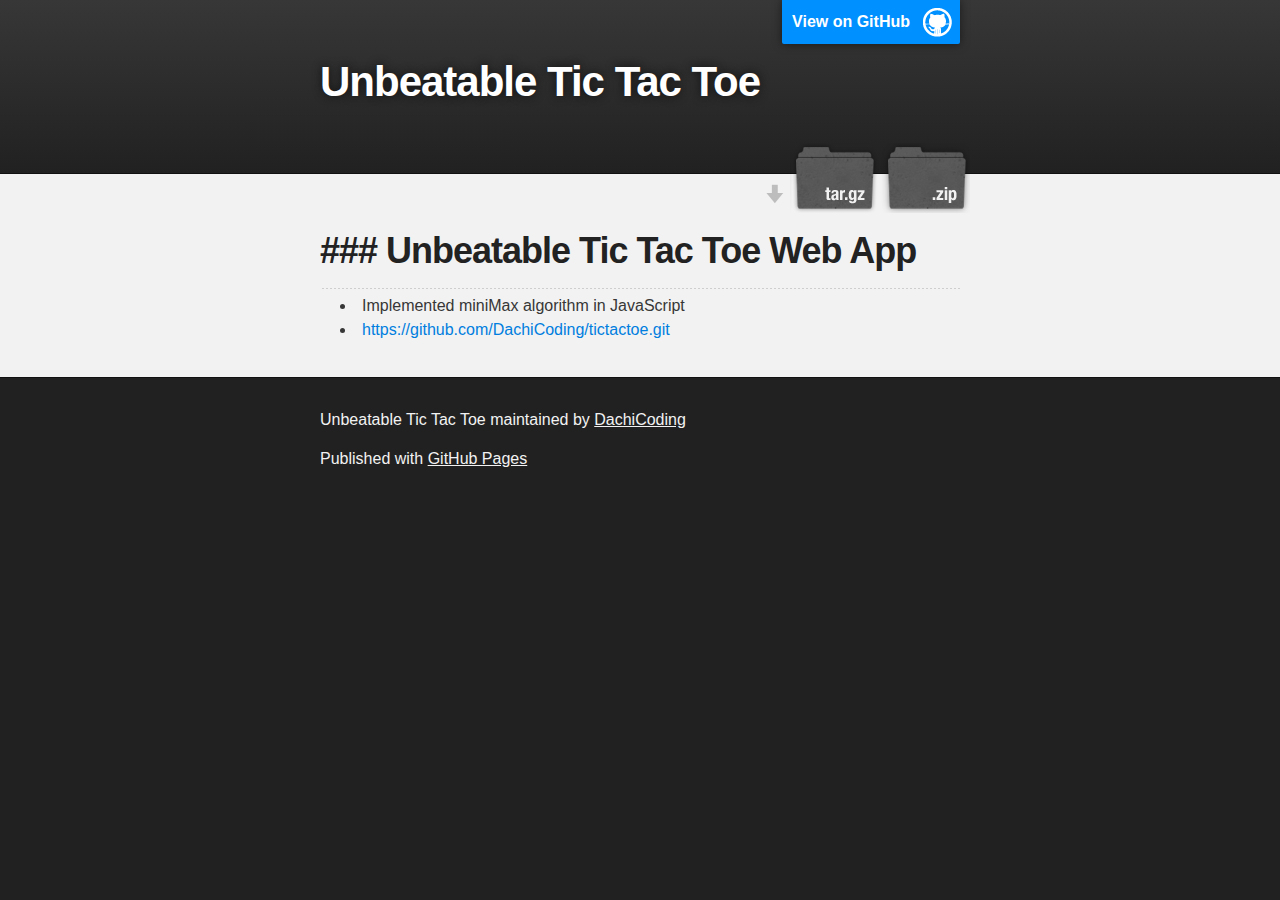
==== index.html @ 37bc1bdb "Create gh-pages branch via GitHub" ====
<!DOCTYPE html>
<html>

  <head>
    <meta charset='utf-8'>
    <meta http-equiv="X-UA-Compatible" content="chrome=1">
    <meta name="description" content="Unbeatable Tic Tac Toe : ">

    <link rel="stylesheet" type="text/css" media="screen" href="stylesheets/stylesheet.css">

    <title>Unbeatable Tic Tac Toe</title>
  </head>

  <body>

    <!-- HEADER -->
    <div id="header_wrap" class="outer">
        <header class="inner">
          <a id="forkme_banner" href="https://github.com/DachiCoding/tictactoe">View on GitHub</a>

          <h1 id="project_title">Unbeatable Tic Tac Toe</h1>
          <h2 id="project_tagline"></h2>

            <section id="downloads">
              <a class="zip_download_link" href="https://github.com/DachiCoding/tictactoe/zipball/master">Download this project as a .zip file</a>
              <a class="tar_download_link" href="https://github.com/DachiCoding/tictactoe/tarball/master">Download this project as a tar.gz file</a>
            </section>
        </header>
    </div>

    <!-- MAIN CONTENT -->
    <div id="main_content_wrap" class="outer">
      <section id="main_content" class="inner">
        <h1>
<a name="-unbeatable-tic-tac-toe-web-app" class="anchor" href="#-unbeatable-tic-tac-toe-web-app"><span class="octicon octicon-link"></span></a>### Unbeatable Tic Tac Toe Web App</h1>

<hr><ul>
<li>Implemented miniMax algorithm in JavaScript</li>
<li><a href="https://github.com/DachiCoding/tictactoe.git">https://github.com/DachiCoding/tictactoe.git</a></li>
</ul>
      </section>
    </div>

    <!-- FOOTER  -->
    <div id="footer_wrap" class="outer">
      <footer class="inner">
        <p class="copyright">Unbeatable Tic Tac Toe maintained by <a href="https://github.com/DachiCoding">DachiCoding</a></p>
        <p>Published with <a href="http://pages.github.com">GitHub Pages</a></p>
      </footer>
    </div>

    

  </body>
</html>
---- stylesheets/stylesheet.css ----
/*******************************************************************************
Slate Theme for GitHub Pages
by Jason Costello, @jsncostello
*******************************************************************************/

@import url(pygment_trac.css);

/*******************************************************************************
MeyerWeb Reset
*******************************************************************************/

html, body, div, span, applet, object, iframe,
h1, h2, h3, h4, h5, h6, p, blockquote, pre,
a, abbr, acronym, address, big, cite, code,
del, dfn, em, img, ins, kbd, q, s, samp,
small, strike, strong, sub, sup, tt, var,
b, u, i, center,
dl, dt, dd, ol, ul, li,
fieldset, form, label, legend,
table, caption, tbody, tfoot, thead, tr, th, td,
article, aside, canvas, details, embed,
figure, figcaption, footer, header, hgroup,
menu, nav, output, ruby, section, summary,
time, mark, audio, video {
  margin: 0;
  padding: 0;
  border: 0;
  font: inherit;
  vertical-align: baseline;
}

/* HTML5 display-role reset for older browsers */
article, aside, details, figcaption, figure,
footer, header, hgroup, menu, nav, section {
  display: block;
}

ol, ul {
  list-style: none;
}

table {
  border-collapse: collapse;
  border-spacing: 0;
}

/*******************************************************************************
Theme Styles
*******************************************************************************/

body {
  box-sizing: border-box;
  color:#373737;
  background: #212121;
  font-size: 16px;
  font-family: 'Myriad Pro', Calibri, Helvetica, Arial, sans-serif;
  line-height: 1.5;
  -webkit-font-smoothing: antialiased;
}

h1, h2, h3, h4, h5, h6 {
  margin: 10px 0;
  font-weight: 700;
  color:#222222;
  font-family: 'Lucida Grande', 'Calibri', Helvetica, Arial, sans-serif;
  letter-spacing: -1px;
}

h1 {
  font-size: 36px;
  font-weight: 700;
}

h2 {
  padding-bottom: 10px;
  font-size: 32px;
  background: url('../images/bg_hr.png') repeat-x bottom;
}

h3 {
  font-size: 24px;
}

h4 {
  font-size: 21px;
}

h5 {
  font-size: 18px;
}

h6 {
  font-size: 16px;
}

p {
  margin: 10px 0 15px 0;
}

footer p {
  color: #f2f2f2;
}

a {
  text-decoration: none;
  color: #007edf;
  text-shadow: none;

  transition: color 0.5s ease;
  transition: text-shadow 0.5s ease;
  -webkit-transition: color 0.5s ease;
  -webkit-transition: text-shadow 0.5s ease;
  -moz-transition: color 0.5s ease;
  -moz-transition: text-shadow 0.5s ease;
  -o-transition: color 0.5s ease;
  -o-transition: text-shadow 0.5s ease;
  -ms-transition: color 0.5s ease;
  -ms-transition: text-shadow 0.5s ease;
}

a:hover, a:focus {text-decoration: underline;}

footer a {
  color: #F2F2F2;
  text-decoration: underline;
}

em {
  font-style: italic;
}

strong {
  font-weight: bold;
}

img {
  position: relative;
  margin: 0 auto;
  max-width: 739px;
  padding: 5px;
  margin: 10px 0 10px 0;
  border: 1px solid #ebebeb;

  box-shadow: 0 0 5px #ebebeb;
  -webkit-box-shadow: 0 0 5px #ebebeb;
  -moz-box-shadow: 0 0 5px #ebebeb;
  -o-box-shadow: 0 0 5px #ebebeb;
  -ms-box-shadow: 0 0 5px #ebebeb;
}

p img {
  display: inline;
  margin: 0;
  padding: 0;
  vertical-align: middle;
  text-align: center;
  border: none;
}

pre, code {
  width: 100%;
  color: #222;
  background-color: #fff;

  font-family: Monaco, "Bitstream Vera Sans Mono", "Lucida Console", Terminal, monospace;
  font-size: 14px;

  border-radius: 2px;
  -moz-border-radius: 2px;
  -webkit-border-radius: 2px;
}

pre {
  width: 100%;
  padding: 10px;
  box-shadow: 0 0 10px rgba(0,0,0,.1);
  overflow: auto;
}

code {
  padding: 3px;
  margin: 0 3px;
  box-shadow: 0 0 10px rgba(0,0,0,.1);
}

pre code {
  display: block;
  box-shadow: none;
}

blockquote {
  color: #666;
  margin-bottom: 20px;
  padding: 0 0 0 20px;
  border-left: 3px solid #bbb;
}


ul, ol, dl {
  margin-bottom: 15px
}

ul {
  list-style: inside;
  padding-left: 20px;
}

ol {
  list-style: decimal inside;
  padding-left: 20px;
}

dl dt {
  font-weight: bold;
}

dl dd {
  padding-left: 20px;
  font-style: italic;
}

dl p {
  padding-left: 20px;
  font-style: italic;
}

hr {
  height: 1px;
  margin-bottom: 5px;
  border: none;
  background: url('../images/bg_hr.png') repeat-x center;
}

table {
  border: 1px solid #373737;
  margin-bottom: 20px;
  text-align: left;
 }

th {
  font-family: 'Lucida Grande', 'Helvetica Neue', Helvetica, Arial, sans-serif;
  padding: 10px;
  background: #373737;
  color: #fff;
 }

td {
  padding: 10px;
  border: 1px solid #373737;
 }

form {
  background: #f2f2f2;
  padding: 20px;
}

/*******************************************************************************
Full-Width Styles
*******************************************************************************/

.outer {
  width: 100%;
}

.inner {
  position: relative;
  max-width: 640px;
  padding: 20px 10px;
  margin: 0 auto;
}

#forkme_banner {
  display: block;
  position: absolute;
  top:0;
  right: 10px;
  z-index: 10;
  padding: 10px 50px 10px 10px;
  color: #fff;
  background: url('../images/blacktocat.png') #0090ff no-repeat 95% 50%;
  font-weight: 700;
  box-shadow: 0 0 10px rgba(0,0,0,.5);
  border-bottom-left-radius: 2px;
  border-bottom-right-radius: 2px;
}

#header_wrap {
  background: #212121;
  background: -moz-linear-gradient(top, #373737, #212121);
  background: -webkit-linear-gradient(top, #373737, #212121);
  background: -ms-linear-gradient(top, #373737, #212121);
  background: -o-linear-gradient(top, #373737, #212121);
  background: linear-gradient(top, #373737, #212121);
}

#header_wrap .inner {
  padding: 50px 10px 30px 10px;
}

#project_title {
  margin: 0;
  color: #fff;
  font-size: 42px;
  font-weight: 700;
  text-shadow: #111 0px 0px 10px;
}

#project_tagline {
  color: #fff;
  font-size: 24px;
  font-weight: 300;
  background: none;
  text-shadow: #111 0px 0px 10px;
}

#downloads {
  position: absolute;
  width: 210px;
  z-index: 10;
  bottom: -40px;
  right: 0;
  height: 70px;
  background: url('../images/icon_download.png') no-repeat 0% 90%;
}

.zip_download_link {
  display: block;
  float: right;
  width: 90px;
  height:70px;
  text-indent: -5000px;
  overflow: hidden;
  background: url(../images/sprite_download.png) no-repeat bottom left;
}

.tar_download_link {
  display: block;
  float: right;
  width: 90px;
  height:70px;
  text-indent: -5000px;
  overflow: hidden;
  background: url(../images/sprite_download.png) no-repeat bottom right;
  margin-left: 10px;
}

.zip_download_link:hover {
  background: url(../images/sprite_download.png) no-repeat top left;
}

.tar_download_link:hover {
  background: url(../images/sprite_download.png) no-repeat top right;
}

#main_content_wrap {
  background: #f2f2f2;
  border-top: 1px solid #111;
  border-bottom: 1px solid #111;
}

#main_content {
  padding-top: 40px;
}

#footer_wrap {
  background: #212121;
}



/*******************************************************************************
Small Device Styles
*******************************************************************************/

@media screen and (max-width: 480px) {
  body {
    font-size:14px;
  }

  #downloads {
    display: none;
  }

  .inner {
    min-width: 320px;
    max-width: 480px;
  }

  #project_title {
  font-size: 32px;
  }

  h1 {
    font-size: 28px;
  }

  h2 {
    font-size: 24px;
  }

  h3 {
    font-size: 21px;
  }

  h4 {
    font-size: 18px;
  }

  h5 {
    font-size: 14px;
  }

  h6 {
    font-size: 12px;
  }

  code, pre {
    min-width: 320px;
    max-width: 480px;
    font-size: 11px;
  }

}
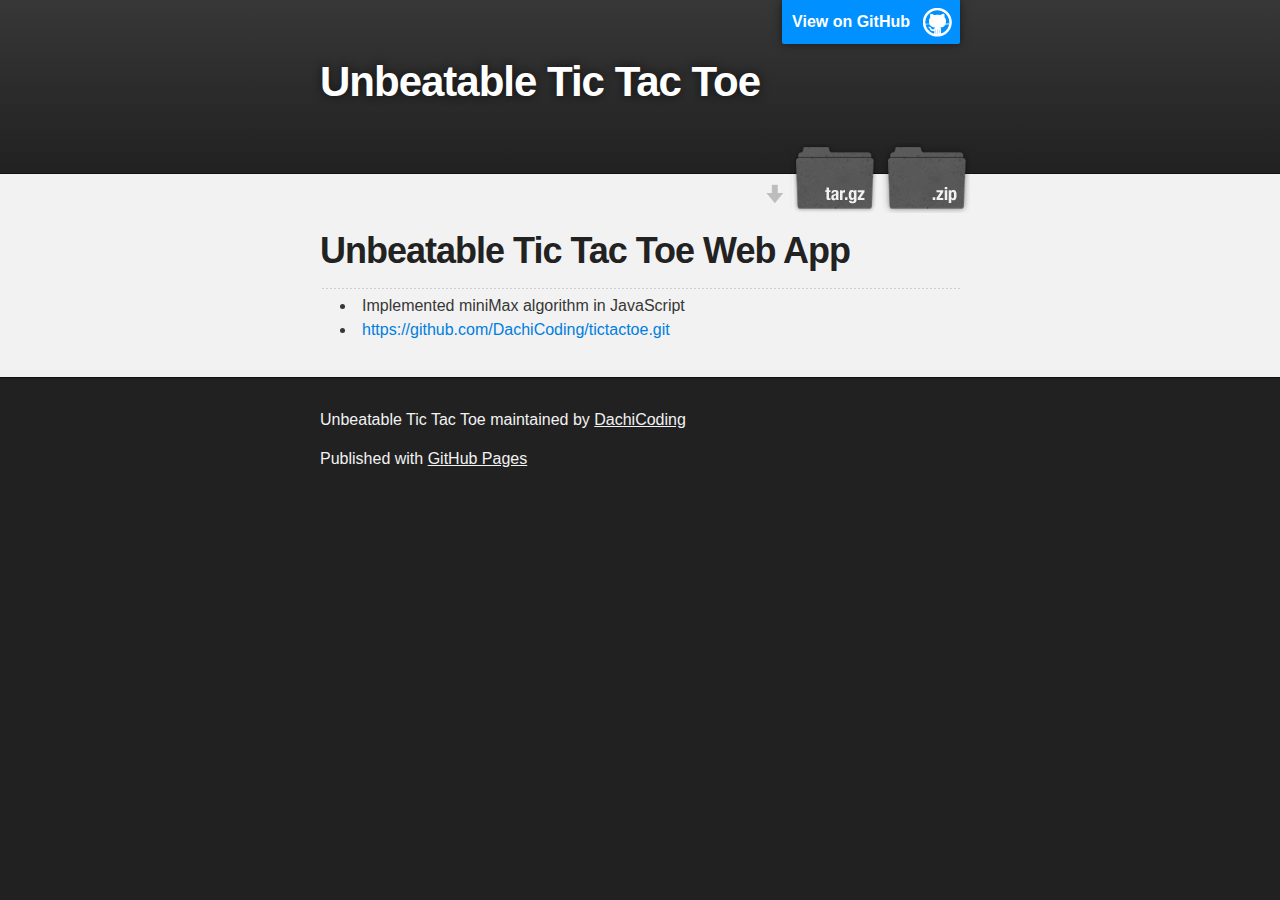
==== commit 25cd904c: "Create gh-pages branch via GitHub" ====
--- a/index.html
+++ b/index.html
@@ -32,7 +32,7 @@
     <div id="main_content_wrap" class="outer">
       <section id="main_content" class="inner">
         <h1>
-<a name="-unbeatable-tic-tac-toe-web-app" class="anchor" href="#-unbeatable-tic-tac-toe-web-app"><span class="octicon octicon-link"></span></a>### Unbeatable Tic Tac Toe Web App</h1>
+<a name="unbeatable-tic-tac-toe-web-app" class="anchor" href="#unbeatable-tic-tac-toe-web-app"><span class="octicon octicon-link"></span></a>Unbeatable Tic Tac Toe Web App</h1>
 
 <hr><ul>
 <li>Implemented miniMax algorithm in JavaScript</li>
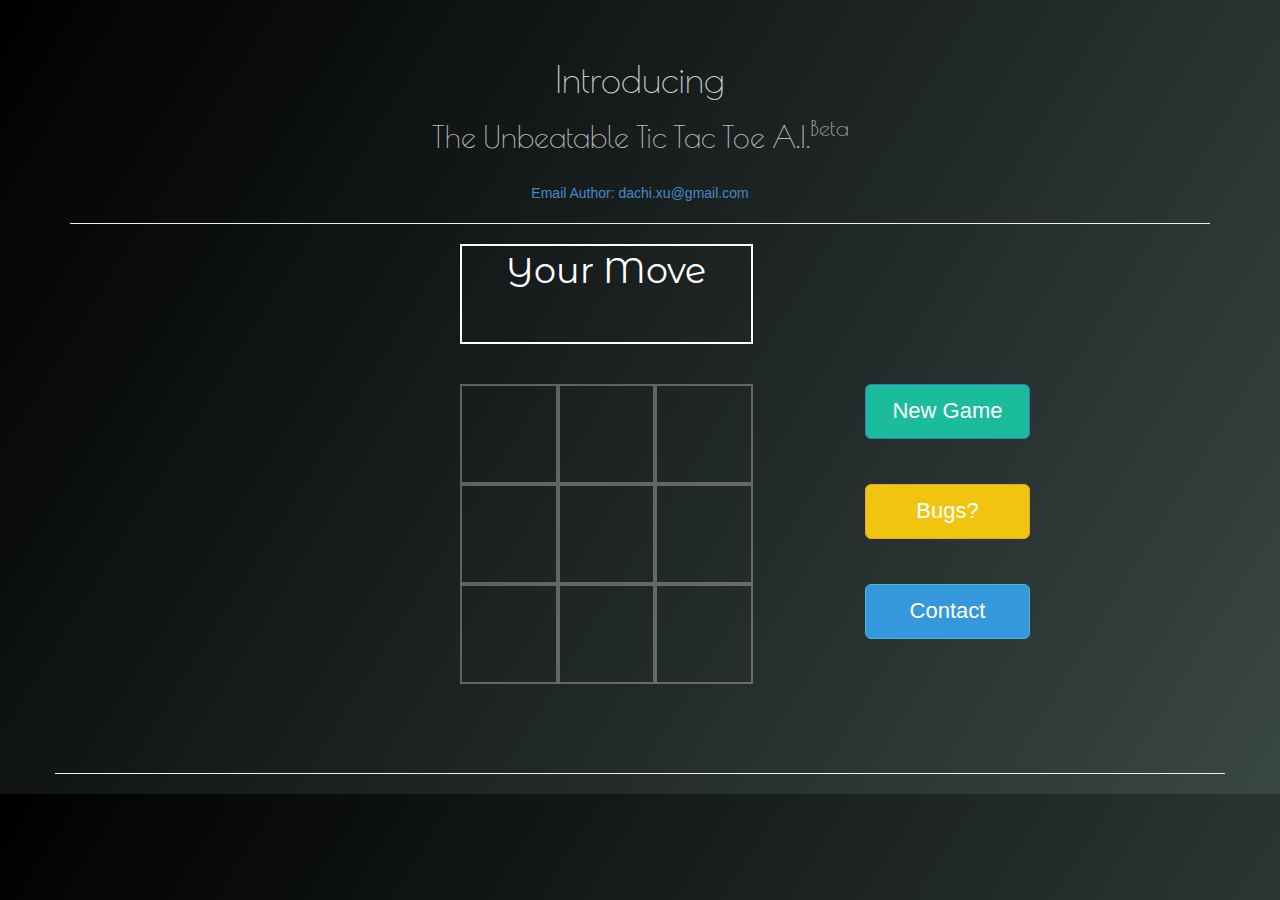
==== commit 0d42e51d: "tictactoe update 20141028" ====
--- a/index.html
+++ b/index.html
@@ -1,55 +1,194 @@
 <!DOCTYPE html>
-<html>
+<html lang="en">
 
-  <head>
-    <meta charset='utf-8'>
-    <meta http-equiv="X-UA-Compatible" content="chrome=1">
-    <meta name="description" content="Unbeatable Tic Tac Toe : ">
+ <!-- start of head -->
+ <head>
 
-    <link rel="stylesheet" type="text/css" media="screen" href="stylesheets/stylesheet.css">
+  <!-- Setup -->
+  <title>The Unbeatable Tic Tac Toe A.I</title>
+  <meta http-equiv="X-UA-Compatible" content="IE=Edge">
+  <meta charset="UTF-8">
 
-    <title>Unbeatable Tic Tac Toe</title>
-  </head>
+  <!-- CSS -->
+  <link rel="stylesheet" href="css/bootstrap.css">
+  <link rel="stylesheet" href="css/tictactoe.css">
+  <link href='http://fonts.googleapis.com/css?family=Poiret+One' rel='stylesheet' type='text/css'>
+  <link href='http://fonts.googleapis.com/css?family=Merriweather' rel='stylesheet' type='text/css'>
+  <link href='http://fonts.googleapis.com/css?family=Montserrat+Alternates' rel='stylesheet' type='text/css'>
 
-  <body>
+ <!-- end of head -->
+ </head>
 
-    <!-- HEADER -->
-    <div id="header_wrap" class="outer">
-        <header class="inner">
-          <a id="forkme_banner" href="https://github.com/DachiCoding/tictactoe">View on GitHub</a>
+ <!-- start of body -->
+ <body>
 
-          <h1 id="project_title">Unbeatable Tic Tac Toe</h1>
-          <h2 id="project_tagline"></h2>
-
-            <section id="downloads">
-              <a class="zip_download_link" href="https://github.com/DachiCoding/tictactoe/zipball/master">Download this project as a .zip file</a>
-              <a class="tar_download_link" href="https://github.com/DachiCoding/tictactoe/tarball/master">Download this project as a tar.gz file</a>
-            </section>
-        </header>
+ <div class="container page-header" id="header">
+   <div class="row">
+    <div class="col-md-2"></div>
+    <div class="col-md-8">
+     <h1 style="color:#CCCCCC;">Introducing</h1>
+     <h2 class="">The Unbeatable Tic Tac Toe A.I.<sup>Beta</sup></h2>
+     <br/>
+     <a href="mailto:dachi.xu@gmail.com">Email Author: dachi.xu@gmail.com</a>
+    </div>
+   </div>
+   <hr/>
+   
+   <!-- Playground -->
+   <div class="container playchart">
+     <!-- HUD -->
+    <div class="row chartrow" >
+     <div class="col-md-1 "></div>
+     <div class="col-md-1 "></div>
+     <div class="col-md-1 "></div>
+     <div class="col-md-1 "></div>
+     <div class="col-md-3 chartHUD" id="HUD"></div>
+    </div>
+    <br/><br/>
+    <div class="row chartrow" >
+     <div class="col-md-1 "></div>
+     <div class="col-md-1 "></div>
+     <div class="col-md-1 "></div>
+     <div class="col-md-1 "></div>
+     <div class="col-md-1 chartunit" id="c1"></div>
+     <div class="col-md-1 chartunit" id="c2"></div>
+     <div class="col-md-1 chartunit" id="c3"></div>
+     <div class="col-md-1 "></div>
+     <div class="col-md-2 ">
+      <button class="btn btn-hg btn-primary" id="newBtn">New Game</button>
+     </div>
     </div>
 
-    <!-- MAIN CONTENT -->
-    <div id="main_content_wrap" class="outer">
-      <section id="main_content" class="inner">
-        <h1>
-<a name="unbeatable-tic-tac-toe-web-app" class="anchor" href="#unbeatable-tic-tac-toe-web-app"><span class="octicon octicon-link"></span></a>Unbeatable Tic Tac Toe Web App</h1>
+    <div class="row chartrow" >
+     <div class="col-md-1 "></div>
+     <div class="col-md-1 "></div>
+     <div class="col-md-1 "></div>
+     <div class="col-md-1 "></div>
+     <div class="col-md-1 chartunit" id="c4"></div>
+     <div class="col-md-1 chartunit" id="c5"></div>
+     <div class="col-md-1 chartunit" id="c6"></div>
+     <div class="col-md-1 "></div>
+     <div class="col-md-2 ">
+      <button class="btn btn-hg btn-warning" data-toggle="modal" data-target="#myModal1">Bugs?</button>
 
-<hr><ul>
-<li>Implemented miniMax algorithm in JavaScript</li>
-<li><a href="https://github.com/DachiCoding/tictactoe.git">https://github.com/DachiCoding/tictactoe.git</a></li>
-</ul>
-      </section>
+      <!-- Modal -->
+      <div class="modal fade" id="myModal1" tabindex="-1" role="dialog" aria-labelledby="myModalLabel" aria-hidden="true">
+        <div class="modal-dialog">
+          <div class="modal-content">
+            <div class="modal-header">
+              <button type="button" class="close" data-dismiss="modal" aria-hidden="true">&times;</button>
+              <h4 class="modal-title" id="myModalLabel">What? You Say Bugs?</h4>
+            </div>
+            <div class="modal-body">
+             <p style="text-align:left;">
+             Dear Player:
+             <br/>
+             <br/>If you could not proceed to play the game or if you have beaten the A.I, then there is a bug.
+             <br/>
+             <br/>Because this game is designed to function well and beat you or at least not losing the game. Please call (312)-DACHI-XU for the customer service.
+             <br/>
+             <br/>Just Kidding. Please do not make the call.
+             <br/>
+             <br/>If you have encoutered a bug, please kindly let me know by email or via other contacts channles. I would appreciate your willing to help with improving this web app :) 
+             <br/>
+             <br/>Thanks,
+             <br/>Dachi
+             </p> 
+            </div>
+            <div class="modal-footer">
+              <button type="button" class="btn btn-default" data-dismiss="modal">Close</button>
+            </div>
+          </div><!-- /.modal-content -->
+        </div><!-- /.modal-dialog -->
+      </div><!-- /.modal -->
+     
+     </div>
     </div>
 
-    <!-- FOOTER  -->
-    <div id="footer_wrap" class="outer">
-      <footer class="inner">
-        <p class="copyright">Unbeatable Tic Tac Toe maintained by <a href="https://github.com/DachiCoding">DachiCoding</a></p>
-        <p>Published with <a href="http://pages.github.com">GitHub Pages</a></p>
-      </footer>
+    <div class="row chartrow" >
+     <div class="col-md-1 "></div>
+     <div class="col-md-1 "></div>
+     <div class="col-md-1 "></div>
+     <div class="col-md-1 "></div>
+     <div class="col-md-1 chartunit" id="c7"></div>
+     <div class="col-md-1 chartunit" id="c8"></div>
+     <div class="col-md-1 chartunit" id="c9"></div>
+     <div class="col-md-1 "></div>
+     <div class="col-md-2 ">
+      <button class="btn btn-hg btn-info" data-toggle="modal" data-target="#myModal2">Contact</button>
+
+      <!-- Modal -->
+      <div class="modal fade" id="myModal2" tabindex="-1" role="dialog" aria-labelledby="myModalLabel" aria-hidden="true">
+        <div class="modal-dialog">
+          <div class="modal-content">
+            <div class="modal-header">
+              <button type="button" class="close" data-dismiss="modal" aria-hidden="true">&times;</button>
+              <h4 class="modal-title" id="myModalLabel">Contact Dachi</h4>
+            </div>
+            <div class="modal-body">
+             <p style="text-align:left;">
+             Hello!
+             <br/>
+             <br/>My name is Dachi,  I am an international student at DePaul University while studying for my master degree of computer science. 
+             <br/>
+             <br/>I earned my last master of science in Finance degree at Illinois Institute of Techonology, and I was an intern/consultant at CME group for about 1 year and a half.
+             <br/>
+             <br/>Right now I am studying computer science at DePaul, at the same time I am learning web / mobile / hardware developing by myself.
+             <br/>
+             <br/>I am open to all kinds of opportunity to get involved in web / mobile projects or join a team as an intern/full time. I would really appreciate if you could share with me about related information.
+             <br/>
+             
+             <br/>You can contact me via email: <a href="mailto:dachi.xu@gmail.com">dachi.xu@gmail.com,</a>  or follow me <a href="https://twitter.com/DachiXu">@DachiXu</a> on twitter,
+             <br/>my resume is available at <a href="https://www.linkedin.com/pub/dachi-xu/36/954/20a">LinkedIn</a> and personal website: <a href="http://dachicj.com" target="_blank">dachicj.com</a>
+      
+             <br/>
+             <br/>Have a nice day!
+      
+             <br/>
+             <br/>Thanks,
+             <br/>Dachi
+             </p> 
+            </div>
+            <div class="modal-footer">
+              <button type="button" class="btn btn-default" data-dismiss="modal">Close</button>
+            </div>
+          </div><!-- /.modal-content -->
+        </div><!-- /.modal-dialog -->
+      </div><!-- /.modal -->
+
+     </div>
     </div>
+   </div>
+   <br/><br/><br/><br/>
 
-    
+   <!--
+   <div class="alert alert-success fade in" id="winDiv">
+    <button type="button" class="close" data-dismiss="alert" aria-hidden="true">×</button>
+    <p calss="text-success" id="wininfo">You Defeated A.I
+    </p>
+   </div>
 
-  </body>
+   <div class="alert alert-warning" id="drawDiv">
+    <button type="button" class="close" data-dismiss="alert" aria-hidden="true">×</button>
+    <p calss="text-warning" id="drawinfo">Draw Game    </p>
+   </div>
+
+   <div class="alert alert-danger" id="loseDiv">
+    <button type="button" class="close" data-dismiss="alert" aria-hidden="true">×</button>
+    <p calss="text-danger" id="loseinfo">Oops...You Lose
+    </p>
+   </div>
+   -->
+
+ <!-- end of container -->
+ </div>
+
+ <!-- Javascript-->
+ <!-- External JS-->
+ <script src="js/jquery-2.0.3.min.js"></script>
+ <script src="js/bootstrap.min.js"></script>
+ <script src="js/tictactoe.js"></script>
+ 
+ <!-- end of body -->
+ </body>
 </html>
--- a/css/tictactoe.css
+++ b/css/tictactoe.css
@@ -0,0 +1,569 @@
+body {
+ background-image: linear-gradient(to bottom right, #000000 0%, #394745 100%);
+ background-image: -webkit-linear-gradient(top left, #000000 0%, #394745 100%);
+ background-image: -moz-linear-gradient(top left, #000000 0%, #394745 100%);
+ background-image: -ms-linear-gradient(top left, #000000 0%, #394745 100%); 
+}
+
+h1 {
+  color: #CCCCCC;
+  font-family: 'Poiret One', serif;
+}
+
+h2 {
+  color: #BBBBBB;
+  font-family: 'Poiret One', serif;
+} 
+
+.playchart {
+  left: 50%;
+  top : 50%;
+  margin:0 auto 0 auto;
+}
+
+.btn {
+ width:100%;
+}
+
+#header {
+ text-align:center;
+}
+
+#HUD {
+ text-align:center;
+ vertical-align:middle;
+ font-size:35px;
+ opacity:1.0;
+ animation: 1.5s hudBlink infinite alternate ease-in-out;
+ -webkit-animation: 1.5s hudBlink infinite alternate ease-in-out;
+}
+
+.chartHUD {
+ height:100px;
+ border:2px solid white;
+ opacity:0.5;
+ vertical-align:middle;
+ font-size:70px;
+ font-family: 'Montserrat Alternates', sans-serif;
+ color:#FFFFFF;
+}
+
+.chartunit {
+ height:100px;
+ border:2px solid white;
+ opacity:0.3;
+ vertical-align:middle;
+ font-size:70px;
+ font-family: 'Montserrat Alternates', sans-serif;
+ color:#FFFFFF;
+}
+
+.chartunit:hover {
+ border:2px solid white;
+ opacity:1.0;
+}
+
+#winDiv {
+ display:none;
+}
+
+#drawDiv {
+ display:none;
+}
+
+#loseDiv {
+ display:none;
+}
+
+.cubicSpin {
+ animation: 0.65s cbcSpin ;
+ -webkit-animation: 0.65s cbcSpin ;
+}
+
+.clicked {
+ opacity:1.0;
+ border:3px solid white;
+}
+
+.clickable {
+ 
+}
+
+@keyframes cbcSpin {
+ 0% {transform: rotateY(0deg);}
+ 50% {transform: rotateY(180deg);}
+ 100% {transform: rotateY(360deg);}
+}
+
+@-webkit-keyframes cbcSpin {
+ 0% {-webkit-transform: rotateY(0deg);}
+ 50% {-webkit-transform: rotateY(180deg);}
+ 100% {webkit-transform: rotateY(360deg);}
+}
+
+@keyframes hudBlink {
+ 0% { border:2px solid white;}
+ 50% {border:2px solid grey;}
+ 100% { border:2px solid white;}
+}
+
+@-webkit-keyframes hudBlink {
+ 0% { border:2px solid white;}
+ 50% {border:2px solid grey;}
+ 100% { border:2px solid white;}
+}
+
+//flat-UI
+.btn {
+  border: none;
+  font-size: 15px;
+  font-weight: normal;
+  line-height: 1.4;
+  border-radius: 4px;
+  padding: 10px 15px;
+  -webkit-font-smoothing: subpixel-antialiased;
+  -webkit-transition: border .25s linear, color .25s linear, background-color .25s linear;
+  transition: border .25s linear, color .25s linear, background-color .25s linear;
+}
+.btn:hover,
+.btn:focus {
+  outline: none;
+  color: #ffffff;
+}
+.btn:active,
+.btn.active {
+  outline: none;
+  -webkit-box-shadow: none;
+  box-shadow: none;
+}
+.btn.disabled,
+.btn[disabled],
+fieldset[disabled] .btn {
+  background-color: #bdc3c7;
+  color: rgba(255, 255, 255, 0.75);
+  opacity: 0.7;
+  filter: alpha(opacity=70);
+}
+.btn > [class^="fui-"] {
+  margin: 0 1px;
+  position: relative;
+  line-height: 1;
+  top: 1px;
+}
+.btn-xs.btn > [class^="fui-"] {
+  font-size: 11px;
+  top: 0;
+}
+.btn-hg.btn > [class^="fui-"] {
+  top: 2px;
+}
+.btn-default {
+  color: #ffffff;
+  background-color: #bdc3c7;
+}
+.btn-default:hover,
+.btn-default:focus,
+.btn-default:active,
+.btn-default.active,
+.open .dropdown-toggle.btn-default {
+  color: #ffffff;
+  background-color: #cacfd2;
+  border-color: #cacfd2;
+}
+.btn-default:active,
+.btn-default.active,
+.open .dropdown-toggle.btn-default {
+  background: #a1a6a9;
+  border-color: #a1a6a9;
+}
+.btn-default.disabled,
+.btn-default[disabled],
+fieldset[disabled] .btn-default,
+.btn-default.disabled:hover,
+.btn-default[disabled]:hover,
+fieldset[disabled] .btn-default:hover,
+.btn-default.disabled:focus,
+.btn-default[disabled]:focus,
+fieldset[disabled] .btn-default:focus,
+.btn-default.disabled:active,
+.btn-default[disabled]:active,
+fieldset[disabled] .btn-default:active,
+.btn-default.disabled.active,
+.btn-default[disabled].active,
+fieldset[disabled] .btn-default.active {
+  background-color: #bdc3c7;
+  border-color: #bdc3c7;
+}
+.btn-primary {
+  color: #ffffff;
+  background-color: #1abc9c;
+}
+.btn-primary:hover,
+.btn-primary:focus,
+.btn-primary:active,
+.btn-primary.active,
+.open .dropdown-toggle.btn-primary {
+  color: #ffffff;
+  background-color: #48c9b0;
+  border-color: #48c9b0;
+}
+.btn-primary:active,
+.btn-primary.active,
+.open .dropdown-toggle.btn-primary {
+  background: #16a085;
+  border-color: #16a085;
+}
+.btn-primary.disabled,
+.btn-primary[disabled],
+fieldset[disabled] .btn-primary,
+.btn-primary.disabled:hover,
+.btn-primary[disabled]:hover,
+fieldset[disabled] .btn-primary:hover,
+.btn-primary.disabled:focus,
+.btn-primary[disabled]:focus,
+fieldset[disabled] .btn-primary:focus,
+.btn-primary.disabled:active,
+.btn-primary[disabled]:active,
+fieldset[disabled] .btn-primary:active,
+.btn-primary.disabled.active,
+.btn-primary[disabled].active,
+fieldset[disabled] .btn-primary.active {
+  background-color: #1abc9c;
+  border-color: #1abc9c;
+}
+.btn-info {
+  color: #ffffff;
+  background-color: #3498db;
+}
+.btn-info:hover,
+.btn-info:focus,
+.btn-info:active,
+.btn-info.active,
+.open .dropdown-toggle.btn-info {
+  color: #ffffff;
+  background-color: #5dade2;
+  border-color: #5dade2;
+}
+.btn-info:active,
+.btn-info.active,
+.open .dropdown-toggle.btn-info {
+  background: #2c81ba;
+  border-color: #2c81ba;
+}
+.btn-info.disabled,
+.btn-info[disabled],
+fieldset[disabled] .btn-info,
+.btn-info.disabled:hover,
+.btn-info[disabled]:hover,
+fieldset[disabled] .btn-info:hover,
+.btn-info.disabled:focus,
+.btn-info[disabled]:focus,
+fieldset[disabled] .btn-info:focus,
+.btn-info.disabled:active,
+.btn-info[disabled]:active,
+fieldset[disabled] .btn-info:active,
+.btn-info.disabled.active,
+.btn-info[disabled].active,
+fieldset[disabled] .btn-info.active {
+  background-color: #3498db;
+  border-color: #3498db;
+}
+.btn-danger {
+  color: #ffffff;
+  background-color: #e74c3c;
+}
+.btn-danger:hover,
+.btn-danger:focus,
+.btn-danger:active,
+.btn-danger.active,
+.open .dropdown-toggle.btn-danger {
+  color: #ffffff;
+  background-color: #ec7063;
+  border-color: #ec7063;
+}
+.btn-danger:active,
+.btn-danger.active,
+.open .dropdown-toggle.btn-danger {
+  background: #c44133;
+  border-color: #c44133;
+}
+.btn-danger.disabled,
+.btn-danger[disabled],
+fieldset[disabled] .btn-danger,
+.btn-danger.disabled:hover,
+.btn-danger[disabled]:hover,
+fieldset[disabled] .btn-danger:hover,
+.btn-danger.disabled:focus,
+.btn-danger[disabled]:focus,
+fieldset[disabled] .btn-danger:focus,
+.btn-danger.disabled:active,
+.btn-danger[disabled]:active,
+fieldset[disabled] .btn-danger:active,
+.btn-danger.disabled.active,
+.btn-danger[disabled].active,
+fieldset[disabled] .btn-danger.active {
+  background-color: #e74c3c;
+  border-color: #e74c3c;
+}
+.btn-success {
+  color: #ffffff;
+  background-color: #2ecc71;
+}
+.btn-success:hover,
+.btn-success:focus,
+.btn-success:active,
+.btn-success.active,
+.open .dropdown-toggle.btn-success {
+  color: #ffffff;
+  background-color: #58d68d;
+  border-color: #58d68d;
+}
+.btn-success:active,
+.btn-success.active,
+.open .dropdown-toggle.btn-success {
+  background: #27ad60;
+  border-color: #27ad60;
+}
+.btn-success.disabled,
+.btn-success[disabled],
+fieldset[disabled] .btn-success,
+.btn-success.disabled:hover,
+.btn-success[disabled]:hover,
+fieldset[disabled] .btn-success:hover,
+.btn-success.disabled:focus,
+.btn-success[disabled]:focus,
+fieldset[disabled] .btn-success:focus,
+.btn-success.disabled:active,
+.btn-success[disabled]:active,
+fieldset[disabled] .btn-success:active,
+.btn-success.disabled.active,
+.btn-success[disabled].active,
+fieldset[disabled] .btn-success.active {
+  background-color: #2ecc71;
+  border-color: #2ecc71;
+}
+.btn-warning {
+  color: #ffffff;
+  background-color: #f1c40f;
+}
+.btn-warning:hover,
+.btn-warning:focus,
+.btn-warning:active,
+.btn-warning.active,
+.open .dropdown-toggle.btn-warning {
+  color: #ffffff;
+  background-color: #f5d313;
+  border-color: #f5d313;
+}
+.btn-warning:active,
+.btn-warning.active,
+.open .dropdown-toggle.btn-warning {
+  background: #cda70d;
+  border-color: #cda70d;
+}
+.btn-warning.disabled,
+.btn-warning[disabled],
+fieldset[disabled] .btn-warning,
+.btn-warning.disabled:hover,
+.btn-warning[disabled]:hover,
+fieldset[disabled] .btn-warning:hover,
+.btn-warning.disabled:focus,
+.btn-warning[disabled]:focus,
+fieldset[disabled] .btn-warning:focus,
+.btn-warning.disabled:active,
+.btn-warning[disabled]:active,
+fieldset[disabled] .btn-warning:active,
+.btn-warning.disabled.active,
+.btn-warning[disabled].active,
+fieldset[disabled] .btn-warning.active {
+  background-color: #f1c40f;
+  border-color: #f1c40f;
+}
+.btn-inverse {
+  color: #ffffff;
+  background-color: #34495e;
+}
+.btn-inverse:hover,
+.btn-inverse:focus,
+.btn-inverse:active,
+.btn-inverse.active,
+.open .dropdown-toggle.btn-inverse {
+  color: #ffffff;
+  background-color: #415b76;
+  border-color: #415b76;
+}
+.btn-inverse:active,
+.btn-inverse.active,
+.open .dropdown-toggle.btn-inverse {
+  background: #2c3e50;
+  border-color: #2c3e50;
+}
+.btn-inverse.disabled,
+.btn-inverse[disabled],
+fieldset[disabled] .btn-inverse,
+.btn-inverse.disabled:hover,
+.btn-inverse[disabled]:hover,
+fieldset[disabled] .btn-inverse:hover,
+.btn-inverse.disabled:focus,
+.btn-inverse[disabled]:focus,
+fieldset[disabled] .btn-inverse:focus,
+.btn-inverse.disabled:active,
+.btn-inverse[disabled]:active,
+fieldset[disabled] .btn-inverse:active,
+.btn-inverse.disabled.active,
+.btn-inverse[disabled].active,
+fieldset[disabled] .btn-inverse.active {
+  background-color: #34495e;
+  border-color: #34495e;
+}
+.btn-embossed {
+  -webkit-box-shadow: inset 0 -2px 0 rgba(0, 0, 0, 0.15);
+  box-shadow: inset 0 -2px 0 rgba(0, 0, 0, 0.15);
+}
+.btn-embossed.active,
+.btn-embossed:active {
+  -webkit-box-shadow: inset 0 2px 0 rgba(0, 0, 0, 0.15);
+  box-shadow: inset 0 2px 0 rgba(0, 0, 0, 0.15);
+}
+.btn-wide {
+  min-width: 140px;
+  padding-left: 30px;
+  padding-right: 30px;
+}
+.btn-link {
+  color: #16a085;
+}
+.btn-link:hover,
+.btn-link:focus {
+  color: #1abc9c;
+  text-decoration: underline;
+  background-color: transparent;
+}
+.btn-link[disabled]:hover,
+fieldset[disabled] .btn-link:hover,
+.btn-link[disabled]:focus,
+fieldset[disabled] .btn-link:focus {
+  color: #bdc3c7;
+  text-decoration: none;
+}
+.btn-hg {
+  padding: 13px 20px;
+  font-size: 22px;
+  line-height: 1.227;
+  border-radius: 6px;
+}
+.btn-lg {
+  padding: 10px 19px;
+  font-size: 17px;
+  line-height: 1.471;
+  border-radius: 6px;
+}
+.btn-sm {
+  padding: 9px 13px;
+  font-size: 13px;
+  line-height: 1.385;
+  border-radius: 4px;
+}
+.btn-xs {
+  padding: 6px 9px;
+  font-size: 12px;
+  line-height: 1.083;
+  border-radius: 3px;
+}
+.btn-tip {
+  font-weight: 300;
+  padding-left: 10px;
+  font-size: 92%;
+}
+.btn-block {
+  white-space: normal;
+}
+.btn-default .caret {
+  border-top-color: #ffffff;
+}
+.btn-primary .caret,
+.btn-success .caret,
+.btn-warning .caret,
+.btn-danger .caret,
+.btn-info .caret {
+  border-top-color: #ffffff;
+}
+.dropup .btn-default .caret {
+  border-bottom-color: #ffffff;
+}
+.dropup .btn-primary .caret,
+.dropup .btn-success .caret,
+.dropup .btn-warning .caret,
+.dropup .btn-danger .caret,
+.dropup .btn-info .caret {
+  border-bottom-color: #ffffff;
+}
+.btn-group-xs > .btn {
+  padding: 6px 9px;
+  font-size: 12px;
+  line-height: 1.083;
+  border-radius: 3px;
+}
+.btn-group-sm > .btn {
+  padding: 9px 13px;
+  font-size: 13px;
+  line-height: 1.385;
+  border-radius: 4px;
+}
+.btn-group-lg > .btn {
+  padding: 10px 19px;
+  font-size: 17px;
+  line-height: 1.471;
+  border-radius: 6px;
+}
+.btn-group-gh > .btn {
+  padding: 13px 20px;
+  font-size: 22px;
+  line-height: 1.227;
+  border-radius: 6px;
+}
+.btn-group > .btn + .btn {
+  margin-left: 0;
+}
+.btn-group > .btn + .dropdown-toggle {
+  border-left: 2px solid rgba(52, 73, 94, 0.15);
+  padding-left: 12px;
+  padding-right: 12px;
+}
+.btn-group > .btn + .dropdown-toggle .caret {
+  margin-left: 3px;
+  margin-right: 3px;
+}
+.btn-group > .btn.btn-gh + .dropdown-toggle .caret {
+  margin-left: 7px;
+  margin-right: 7px;
+}
+.btn-group > .btn.btn-sm + .dropdown-toggle .caret {
+  margin-left: 0;
+  margin-right: 0;
+}
+.dropdown-toggle .caret {
+  margin-left: 8px;
+}
+.btn-group > .btn,
+.btn-group > .dropdown-menu,
+.btn-group > .popover {
+  font-weight: 400;
+}
+.btn-group:focus .dropdown-toggle {
+  outline: none;
+  -webkit-transition: 0.25s;
+  transition: 0.25s;
+}
+.btn-group.open .dropdown-toggle {
+  color: rgba(255, 255, 255, 0.75);
+  -webkit-box-shadow: none;
+  box-shadow: none;
+}
+.btn-toolbar .btn.active {
+  color: #ffffff;
+}
+.btn-toolbar .btn > [class^="fui-"] {
+  font-size: 16px;
+  margin: 0 1px;
+}
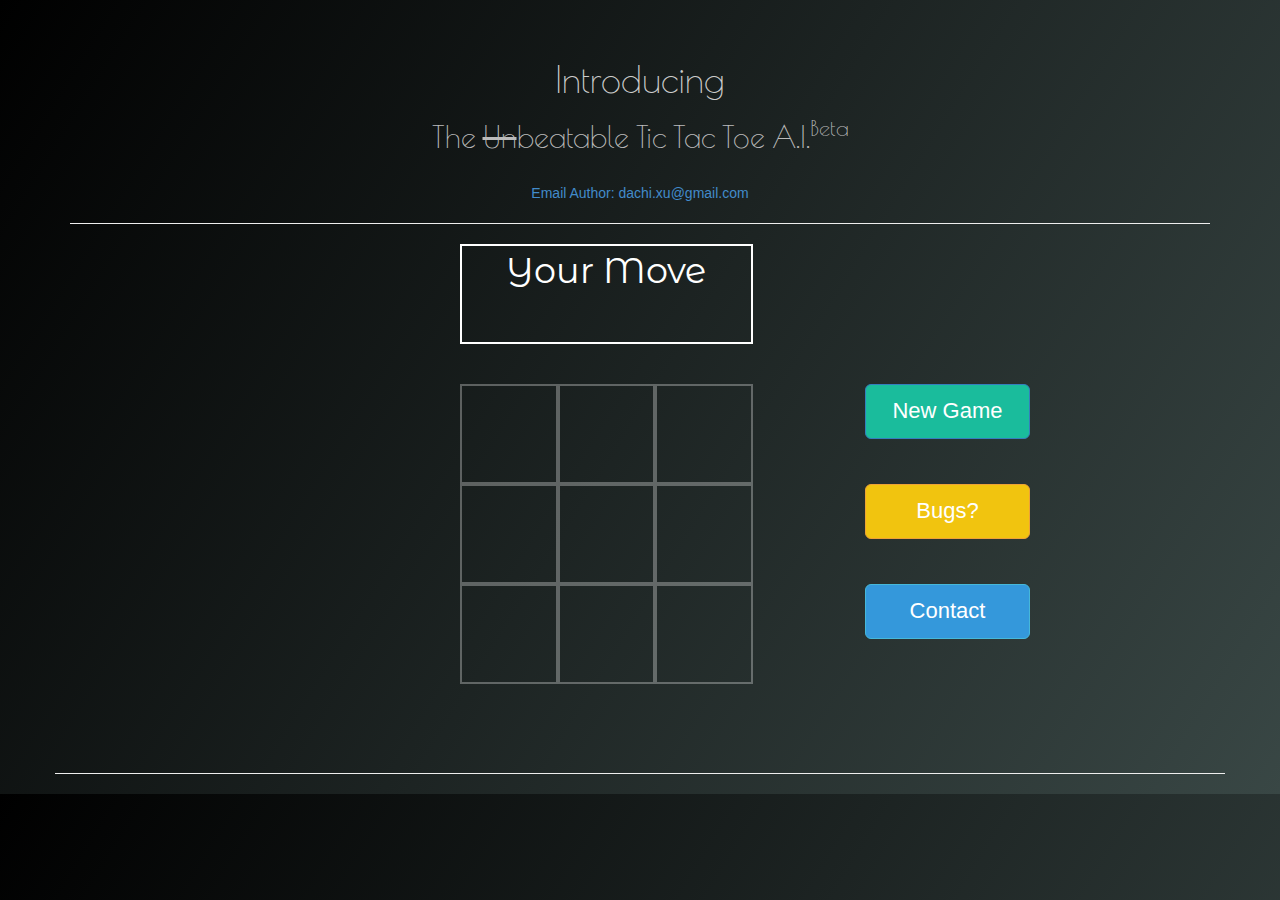
==== commit 0dab1a9a: "change website title" ====
--- a/index.html
+++ b/index.html
@@ -5,7 +5,7 @@
  <head>
 
   <!-- Setup -->
-  <title>The Unbeatable Tic Tac Toe A.I</title>
+  <title>The <del>Un</del>beatable Tic Tac Toe A.I</title>
   <meta http-equiv="X-UA-Compatible" content="IE=Edge">
   <meta charset="UTF-8">
 
@@ -27,7 +27,7 @@
     <div class="col-md-2"></div>
     <div class="col-md-8">
      <h1 style="color:#CCCCCC;">Introducing</h1>
-     <h2 class="">The Unbeatable Tic Tac Toe A.I.<sup>Beta</sup></h2>
+     <h2 class="">The <del>Un</del>beatable Tic Tac Toe A.I.<sup>Beta</sup></h2>
      <br/>
      <a href="mailto:dachi.xu@gmail.com">Email Author: dachi.xu@gmail.com</a>
     </div>
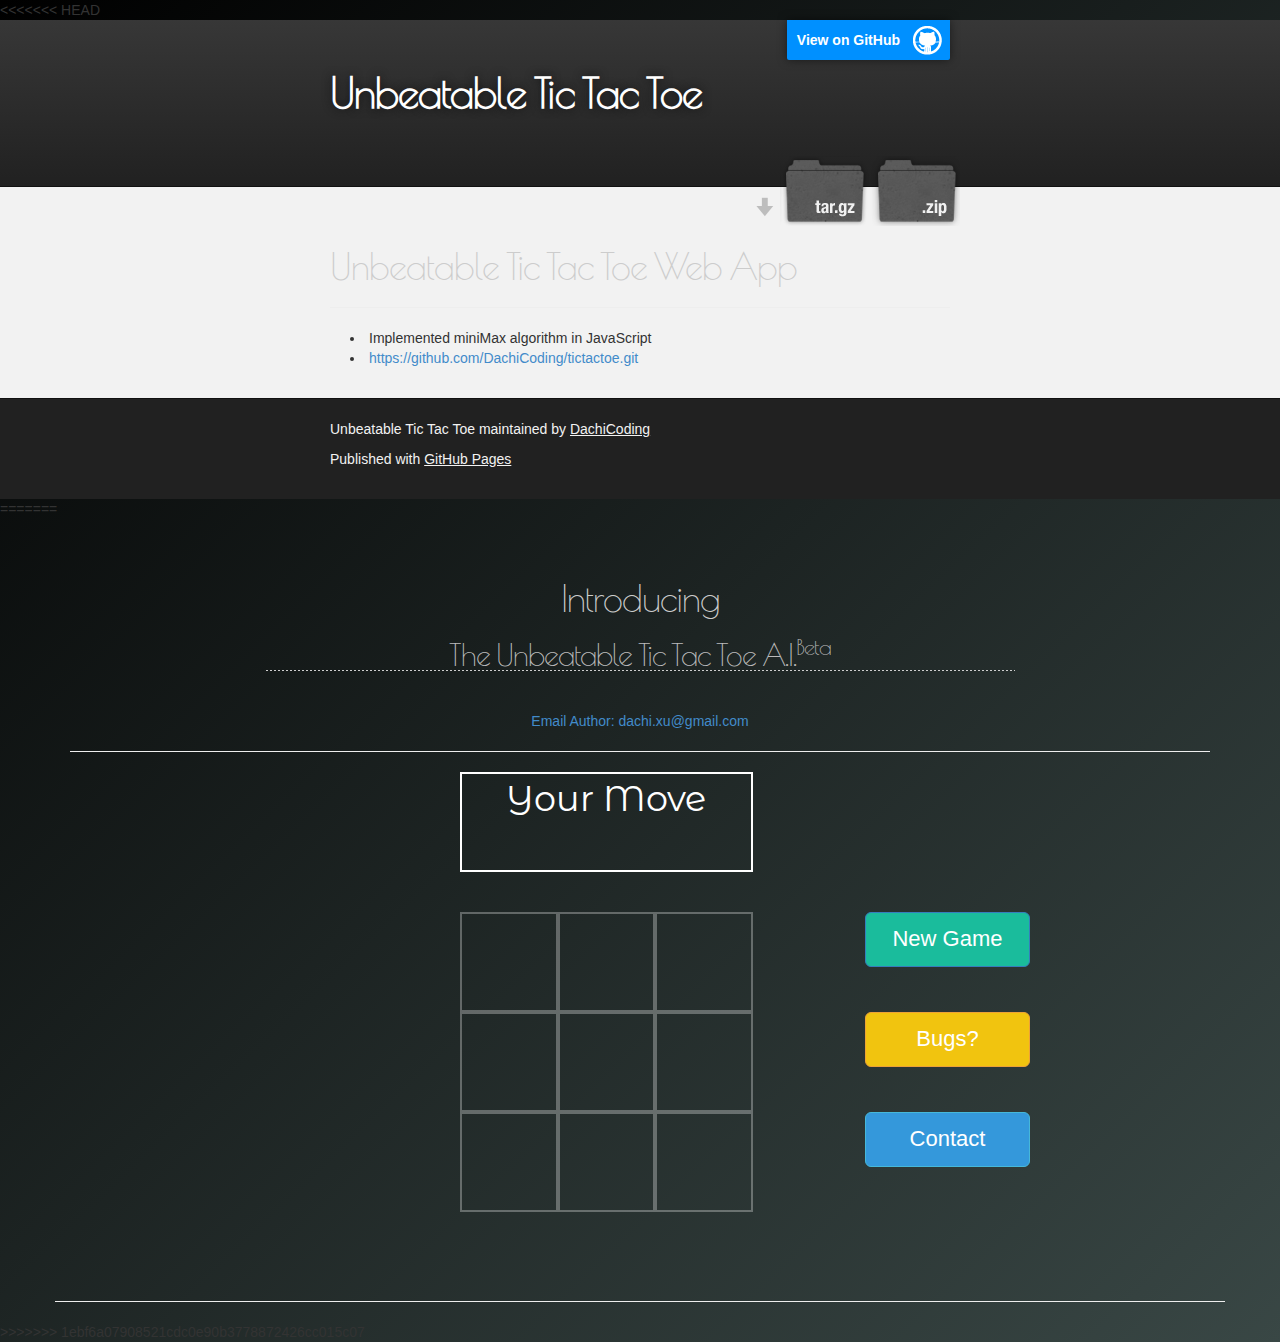
==== commit fba879d6: "change title" ====
--- a/index.html
+++ b/index.html
@@ -1,11 +1,66 @@
 <!DOCTYPE html>
+<<<<<<< HEAD
+<html>
+
+  <head>
+    <meta charset='utf-8'>
+    <meta http-equiv="X-UA-Compatible" content="chrome=1">
+    <meta name="description" content="Unbeatable Tic Tac Toe : ">
+
+    <link rel="stylesheet" type="text/css" media="screen" href="stylesheets/stylesheet.css">
+
+    <title>Unbeatable Tic Tac Toe</title>
+  </head>
+
+  <body>
+
+    <!-- HEADER -->
+    <div id="header_wrap" class="outer">
+        <header class="inner">
+          <a id="forkme_banner" href="https://github.com/DachiCoding/tictactoe">View on GitHub</a>
+
+          <h1 id="project_title">Unbeatable Tic Tac Toe</h1>
+          <h2 id="project_tagline"></h2>
+
+            <section id="downloads">
+              <a class="zip_download_link" href="https://github.com/DachiCoding/tictactoe/zipball/master">Download this project as a .zip file</a>
+              <a class="tar_download_link" href="https://github.com/DachiCoding/tictactoe/tarball/master">Download this project as a tar.gz file</a>
+            </section>
+        </header>
+    </div>
+
+    <!-- MAIN CONTENT -->
+    <div id="main_content_wrap" class="outer">
+      <section id="main_content" class="inner">
+        <h1>
+<a name="unbeatable-tic-tac-toe-web-app" class="anchor" href="#unbeatable-tic-tac-toe-web-app"><span class="octicon octicon-link"></span></a>Unbeatable Tic Tac Toe Web App</h1>
+
+<hr><ul>
+<li>Implemented miniMax algorithm in JavaScript</li>
+<li><a href="https://github.com/DachiCoding/tictactoe.git">https://github.com/DachiCoding/tictactoe.git</a></li>
+</ul>
+      </section>
+    </div>
+
+    <!-- FOOTER  -->
+    <div id="footer_wrap" class="outer">
+      <footer class="inner">
+        <p class="copyright">Unbeatable Tic Tac Toe maintained by <a href="https://github.com/DachiCoding">DachiCoding</a></p>
+        <p>Published with <a href="http://pages.github.com">GitHub Pages</a></p>
+      </footer>
+    </div>
+
+    
+
+  </body>
+=======
 <html lang="en">
 
  <!-- start of head -->
  <head>
 
   <!-- Setup -->
-  <title>The <del>Un</del>beatable Tic Tac Toe A.I</title>
+  <title>The Unbeatable Tic Tac Toe A.I</title>
   <meta http-equiv="X-UA-Compatible" content="IE=Edge">
   <meta charset="UTF-8">
 
@@ -27,7 +82,7 @@
     <div class="col-md-2"></div>
     <div class="col-md-8">
      <h1 style="color:#CCCCCC;">Introducing</h1>
-     <h2 class="">The <del>Un</del>beatable Tic Tac Toe A.I.<sup>Beta</sup></h2>
+     <h2 class="">The Unbeatable Tic Tac Toe A.I.<sup>Beta</sup></h2>
      <br/>
      <a href="mailto:dachi.xu@gmail.com">Email Author: dachi.xu@gmail.com</a>
     </div>
@@ -191,4 +246,5 @@
  
  <!-- end of body -->
  </body>
+>>>>>>> 1ebf6a07908521cdc0e90b3778872426cc015c07
 </html>
--- a/stylesheets/stylesheet.css
+++ b/stylesheets/stylesheet.css
@@ -0,0 +1,423 @@
+/*******************************************************************************
+Slate Theme for GitHub Pages
+by Jason Costello, @jsncostello
+*******************************************************************************/
+
+@import url(pygment_trac.css);
+
+/*******************************************************************************
+MeyerWeb Reset
+*******************************************************************************/
+
+html, body, div, span, applet, object, iframe,
+h1, h2, h3, h4, h5, h6, p, blockquote, pre,
+a, abbr, acronym, address, big, cite, code,
+del, dfn, em, img, ins, kbd, q, s, samp,
+small, strike, strong, sub, sup, tt, var,
+b, u, i, center,
+dl, dt, dd, ol, ul, li,
+fieldset, form, label, legend,
+table, caption, tbody, tfoot, thead, tr, th, td,
+article, aside, canvas, details, embed,
+figure, figcaption, footer, header, hgroup,
+menu, nav, output, ruby, section, summary,
+time, mark, audio, video {
+  margin: 0;
+  padding: 0;
+  border: 0;
+  font: inherit;
+  vertical-align: baseline;
+}
+
+/* HTML5 display-role reset for older browsers */
+article, aside, details, figcaption, figure,
+footer, header, hgroup, menu, nav, section {
+  display: block;
+}
+
+ol, ul {
+  list-style: none;
+}
+
+table {
+  border-collapse: collapse;
+  border-spacing: 0;
+}
+
+/*******************************************************************************
+Theme Styles
+*******************************************************************************/
+
+body {
+  box-sizing: border-box;
+  color:#373737;
+  background: #212121;
+  font-size: 16px;
+  font-family: 'Myriad Pro', Calibri, Helvetica, Arial, sans-serif;
+  line-height: 1.5;
+  -webkit-font-smoothing: antialiased;
+}
+
+h1, h2, h3, h4, h5, h6 {
+  margin: 10px 0;
+  font-weight: 700;
+  color:#222222;
+  font-family: 'Lucida Grande', 'Calibri', Helvetica, Arial, sans-serif;
+  letter-spacing: -1px;
+}
+
+h1 {
+  font-size: 36px;
+  font-weight: 700;
+}
+
+h2 {
+  padding-bottom: 10px;
+  font-size: 32px;
+  background: url('../images/bg_hr.png') repeat-x bottom;
+}
+
+h3 {
+  font-size: 24px;
+}
+
+h4 {
+  font-size: 21px;
+}
+
+h5 {
+  font-size: 18px;
+}
+
+h6 {
+  font-size: 16px;
+}
+
+p {
+  margin: 10px 0 15px 0;
+}
+
+footer p {
+  color: #f2f2f2;
+}
+
+a {
+  text-decoration: none;
+  color: #007edf;
+  text-shadow: none;
+
+  transition: color 0.5s ease;
+  transition: text-shadow 0.5s ease;
+  -webkit-transition: color 0.5s ease;
+  -webkit-transition: text-shadow 0.5s ease;
+  -moz-transition: color 0.5s ease;
+  -moz-transition: text-shadow 0.5s ease;
+  -o-transition: color 0.5s ease;
+  -o-transition: text-shadow 0.5s ease;
+  -ms-transition: color 0.5s ease;
+  -ms-transition: text-shadow 0.5s ease;
+}
+
+a:hover, a:focus {text-decoration: underline;}
+
+footer a {
+  color: #F2F2F2;
+  text-decoration: underline;
+}
+
+em {
+  font-style: italic;
+}
+
+strong {
+  font-weight: bold;
+}
+
+img {
+  position: relative;
+  margin: 0 auto;
+  max-width: 739px;
+  padding: 5px;
+  margin: 10px 0 10px 0;
+  border: 1px solid #ebebeb;
+
+  box-shadow: 0 0 5px #ebebeb;
+  -webkit-box-shadow: 0 0 5px #ebebeb;
+  -moz-box-shadow: 0 0 5px #ebebeb;
+  -o-box-shadow: 0 0 5px #ebebeb;
+  -ms-box-shadow: 0 0 5px #ebebeb;
+}
+
+p img {
+  display: inline;
+  margin: 0;
+  padding: 0;
+  vertical-align: middle;
+  text-align: center;
+  border: none;
+}
+
+pre, code {
+  width: 100%;
+  color: #222;
+  background-color: #fff;
+
+  font-family: Monaco, "Bitstream Vera Sans Mono", "Lucida Console", Terminal, monospace;
+  font-size: 14px;
+
+  border-radius: 2px;
+  -moz-border-radius: 2px;
+  -webkit-border-radius: 2px;
+}
+
+pre {
+  width: 100%;
+  padding: 10px;
+  box-shadow: 0 0 10px rgba(0,0,0,.1);
+  overflow: auto;
+}
+
+code {
+  padding: 3px;
+  margin: 0 3px;
+  box-shadow: 0 0 10px rgba(0,0,0,.1);
+}
+
+pre code {
+  display: block;
+  box-shadow: none;
+}
+
+blockquote {
+  color: #666;
+  margin-bottom: 20px;
+  padding: 0 0 0 20px;
+  border-left: 3px solid #bbb;
+}
+
+
+ul, ol, dl {
+  margin-bottom: 15px
+}
+
+ul {
+  list-style: inside;
+  padding-left: 20px;
+}
+
+ol {
+  list-style: decimal inside;
+  padding-left: 20px;
+}
+
+dl dt {
+  font-weight: bold;
+}
+
+dl dd {
+  padding-left: 20px;
+  font-style: italic;
+}
+
+dl p {
+  padding-left: 20px;
+  font-style: italic;
+}
+
+hr {
+  height: 1px;
+  margin-bottom: 5px;
+  border: none;
+  background: url('../images/bg_hr.png') repeat-x center;
+}
+
+table {
+  border: 1px solid #373737;
+  margin-bottom: 20px;
+  text-align: left;
+ }
+
+th {
+  font-family: 'Lucida Grande', 'Helvetica Neue', Helvetica, Arial, sans-serif;
+  padding: 10px;
+  background: #373737;
+  color: #fff;
+ }
+
+td {
+  padding: 10px;
+  border: 1px solid #373737;
+ }
+
+form {
+  background: #f2f2f2;
+  padding: 20px;
+}
+
+/*******************************************************************************
+Full-Width Styles
+*******************************************************************************/
+
+.outer {
+  width: 100%;
+}
+
+.inner {
+  position: relative;
+  max-width: 640px;
+  padding: 20px 10px;
+  margin: 0 auto;
+}
+
+#forkme_banner {
+  display: block;
+  position: absolute;
+  top:0;
+  right: 10px;
+  z-index: 10;
+  padding: 10px 50px 10px 10px;
+  color: #fff;
+  background: url('../images/blacktocat.png') #0090ff no-repeat 95% 50%;
+  font-weight: 700;
+  box-shadow: 0 0 10px rgba(0,0,0,.5);
+  border-bottom-left-radius: 2px;
+  border-bottom-right-radius: 2px;
+}
+
+#header_wrap {
+  background: #212121;
+  background: -moz-linear-gradient(top, #373737, #212121);
+  background: -webkit-linear-gradient(top, #373737, #212121);
+  background: -ms-linear-gradient(top, #373737, #212121);
+  background: -o-linear-gradient(top, #373737, #212121);
+  background: linear-gradient(top, #373737, #212121);
+}
+
+#header_wrap .inner {
+  padding: 50px 10px 30px 10px;
+}
+
+#project_title {
+  margin: 0;
+  color: #fff;
+  font-size: 42px;
+  font-weight: 700;
+  text-shadow: #111 0px 0px 10px;
+}
+
+#project_tagline {
+  color: #fff;
+  font-size: 24px;
+  font-weight: 300;
+  background: none;
+  text-shadow: #111 0px 0px 10px;
+}
+
+#downloads {
+  position: absolute;
+  width: 210px;
+  z-index: 10;
+  bottom: -40px;
+  right: 0;
+  height: 70px;
+  background: url('../images/icon_download.png') no-repeat 0% 90%;
+}
+
+.zip_download_link {
+  display: block;
+  float: right;
+  width: 90px;
+  height:70px;
+  text-indent: -5000px;
+  overflow: hidden;
+  background: url(../images/sprite_download.png) no-repeat bottom left;
+}
+
+.tar_download_link {
+  display: block;
+  float: right;
+  width: 90px;
+  height:70px;
+  text-indent: -5000px;
+  overflow: hidden;
+  background: url(../images/sprite_download.png) no-repeat bottom right;
+  margin-left: 10px;
+}
+
+.zip_download_link:hover {
+  background: url(../images/sprite_download.png) no-repeat top left;
+}
+
+.tar_download_link:hover {
+  background: url(../images/sprite_download.png) no-repeat top right;
+}
+
+#main_content_wrap {
+  background: #f2f2f2;
+  border-top: 1px solid #111;
+  border-bottom: 1px solid #111;
+}
+
+#main_content {
+  padding-top: 40px;
+}
+
+#footer_wrap {
+  background: #212121;
+}
+
+
+
+/*******************************************************************************
+Small Device Styles
+*******************************************************************************/
+
+@media screen and (max-width: 480px) {
+  body {
+    font-size:14px;
+  }
+
+  #downloads {
+    display: none;
+  }
+
+  .inner {
+    min-width: 320px;
+    max-width: 480px;
+  }
+
+  #project_title {
+  font-size: 32px;
+  }
+
+  h1 {
+    font-size: 28px;
+  }
+
+  h2 {
+    font-size: 24px;
+  }
+
+  h3 {
+    font-size: 21px;
+  }
+
+  h4 {
+    font-size: 18px;
+  }
+
+  h5 {
+    font-size: 14px;
+  }
+
+  h6 {
+    font-size: 12px;
+  }
+
+  code, pre {
+    min-width: 320px;
+    max-width: 480px;
+    font-size: 11px;
+  }
+
+}
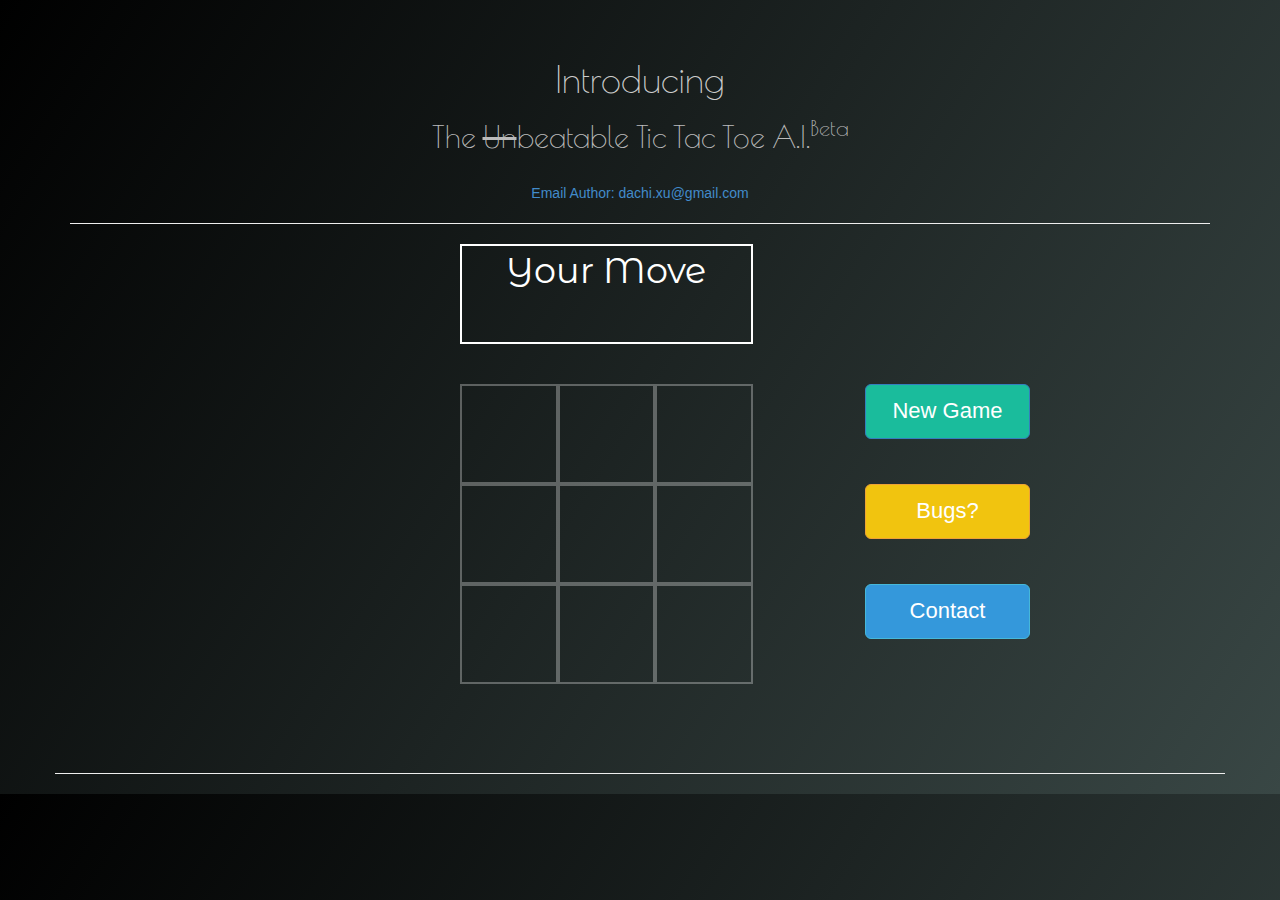
==== commit 5f241ad8: "change title" ====
--- a/index.html
+++ b/index.html
@@ -1,66 +1,11 @@
 <!DOCTYPE html>
-<<<<<<< HEAD
-<html>
-
-  <head>
-    <meta charset='utf-8'>
-    <meta http-equiv="X-UA-Compatible" content="chrome=1">
-    <meta name="description" content="Unbeatable Tic Tac Toe : ">
-
-    <link rel="stylesheet" type="text/css" media="screen" href="stylesheets/stylesheet.css">
-
-    <title>Unbeatable Tic Tac Toe</title>
-  </head>
-
-  <body>
-
-    <!-- HEADER -->
-    <div id="header_wrap" class="outer">
-        <header class="inner">
-          <a id="forkme_banner" href="https://github.com/DachiCoding/tictactoe">View on GitHub</a>
-
-          <h1 id="project_title">Unbeatable Tic Tac Toe</h1>
-          <h2 id="project_tagline"></h2>
-
-            <section id="downloads">
-              <a class="zip_download_link" href="https://github.com/DachiCoding/tictactoe/zipball/master">Download this project as a .zip file</a>
-              <a class="tar_download_link" href="https://github.com/DachiCoding/tictactoe/tarball/master">Download this project as a tar.gz file</a>
-            </section>
-        </header>
-    </div>
-
-    <!-- MAIN CONTENT -->
-    <div id="main_content_wrap" class="outer">
-      <section id="main_content" class="inner">
-        <h1>
-<a name="unbeatable-tic-tac-toe-web-app" class="anchor" href="#unbeatable-tic-tac-toe-web-app"><span class="octicon octicon-link"></span></a>Unbeatable Tic Tac Toe Web App</h1>
-
-<hr><ul>
-<li>Implemented miniMax algorithm in JavaScript</li>
-<li><a href="https://github.com/DachiCoding/tictactoe.git">https://github.com/DachiCoding/tictactoe.git</a></li>
-</ul>
-      </section>
-    </div>
-
-    <!-- FOOTER  -->
-    <div id="footer_wrap" class="outer">
-      <footer class="inner">
-        <p class="copyright">Unbeatable Tic Tac Toe maintained by <a href="https://github.com/DachiCoding">DachiCoding</a></p>
-        <p>Published with <a href="http://pages.github.com">GitHub Pages</a></p>
-      </footer>
-    </div>
-
-    
-
-  </body>
-=======
 <html lang="en">
 
  <!-- start of head -->
  <head>
 
   <!-- Setup -->
-  <title>The Unbeatable Tic Tac Toe A.I</title>
+  <title>The Beatable Tic Tac Toe A.I</title>
   <meta http-equiv="X-UA-Compatible" content="IE=Edge">
   <meta charset="UTF-8">
 
@@ -82,7 +27,7 @@
     <div class="col-md-2"></div>
     <div class="col-md-8">
      <h1 style="color:#CCCCCC;">Introducing</h1>
-     <h2 class="">The Unbeatable Tic Tac Toe A.I.<sup>Beta</sup></h2>
+     <h2 class="">The <del>Un</del>beatable Tic Tac Toe A.I.<sup>Beta</sup></h2>
      <br/>
      <a href="mailto:dachi.xu@gmail.com">Email Author: dachi.xu@gmail.com</a>
     </div>
@@ -246,5 +191,4 @@
  
  <!-- end of body -->
  </body>
->>>>>>> 1ebf6a07908521cdc0e90b3778872426cc015c07
 </html>
